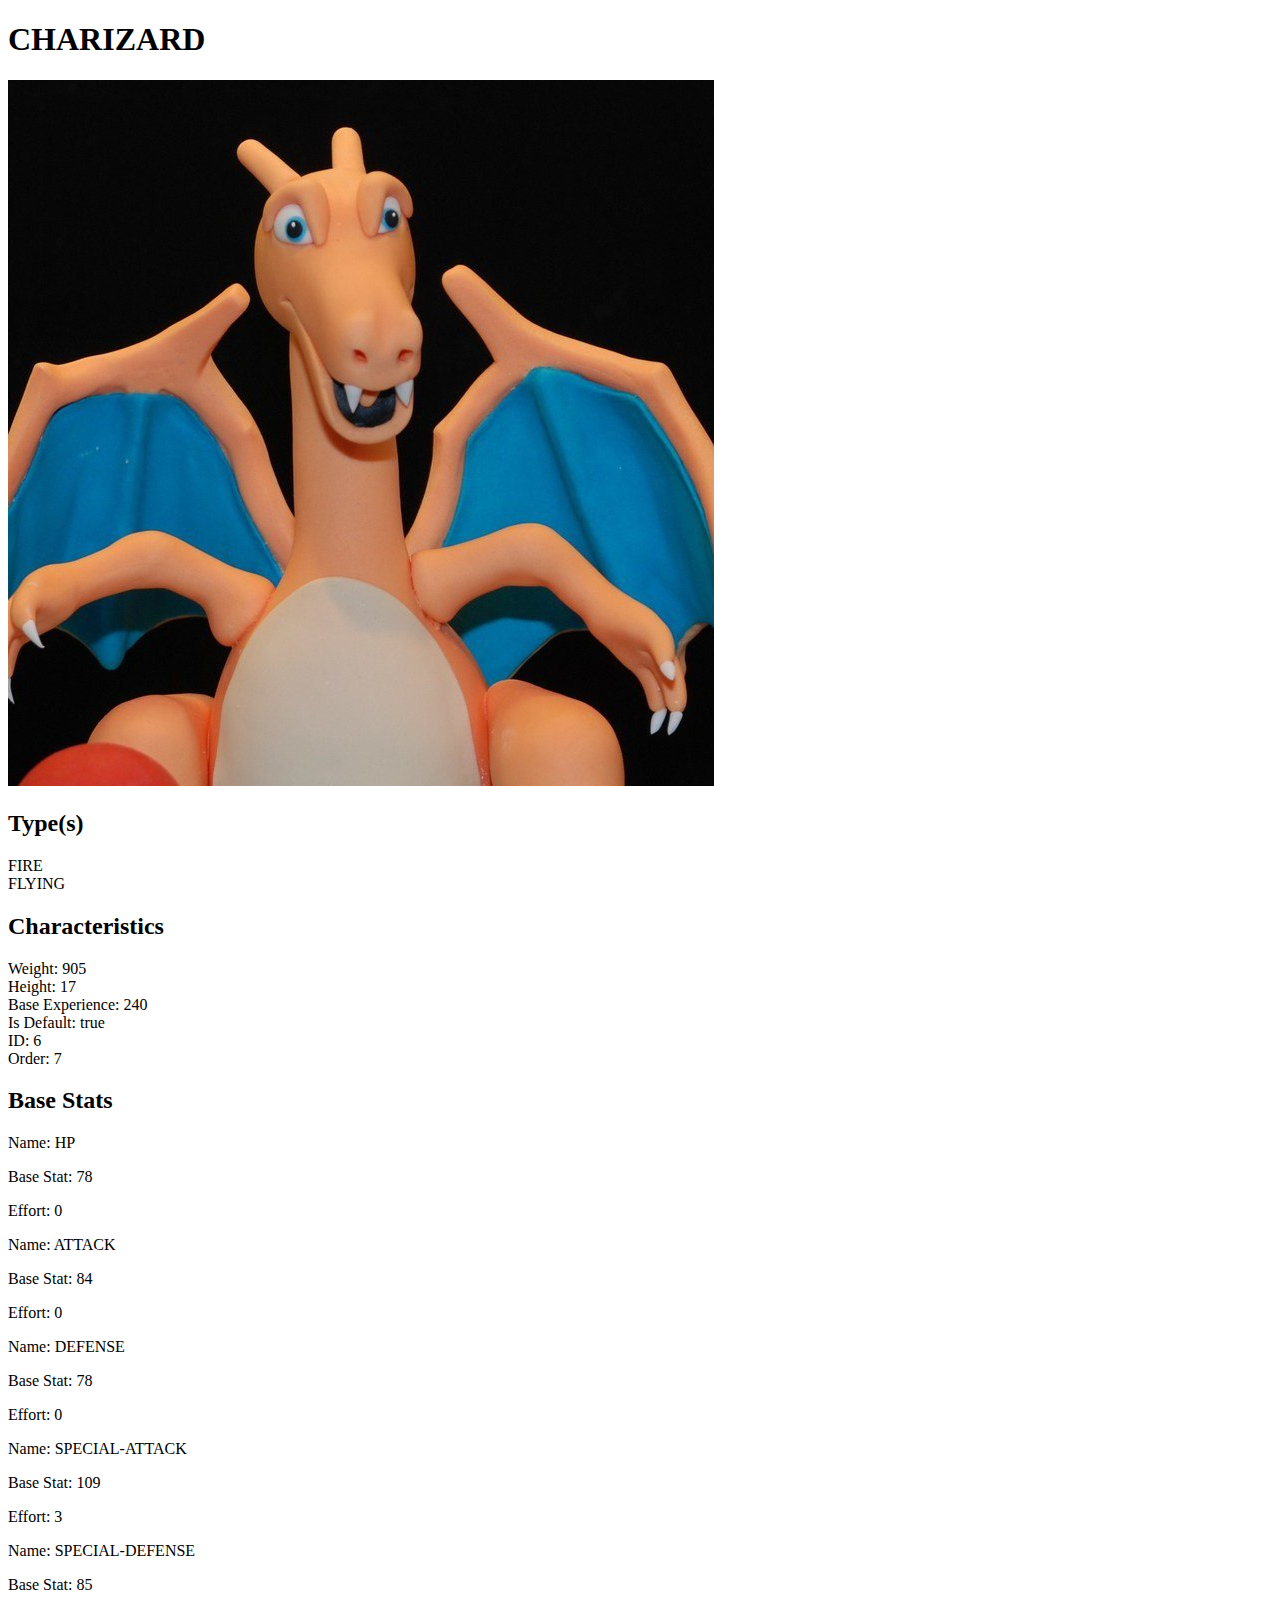
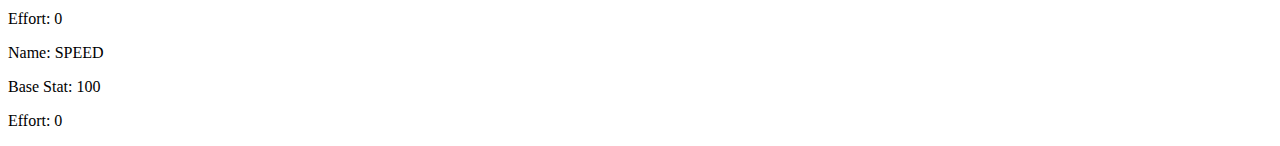
==== charizard.html @ 762eeeb7 "Finished converting the JSON string to an HTML page with the exception of the move list" ====
<!DOCTYPE html>
<html lang="en">
<head>
    <meta charset="UTF-8">
    <meta http-equiv="X-UA-Compatible" content="IE=edge">
    <meta name="viewport" content="width=device-width, initial-scale=1.0">
    <title>Charizard</title>
</head>
<body>
    <script src="js/script.js"></script>
</body>
</html>
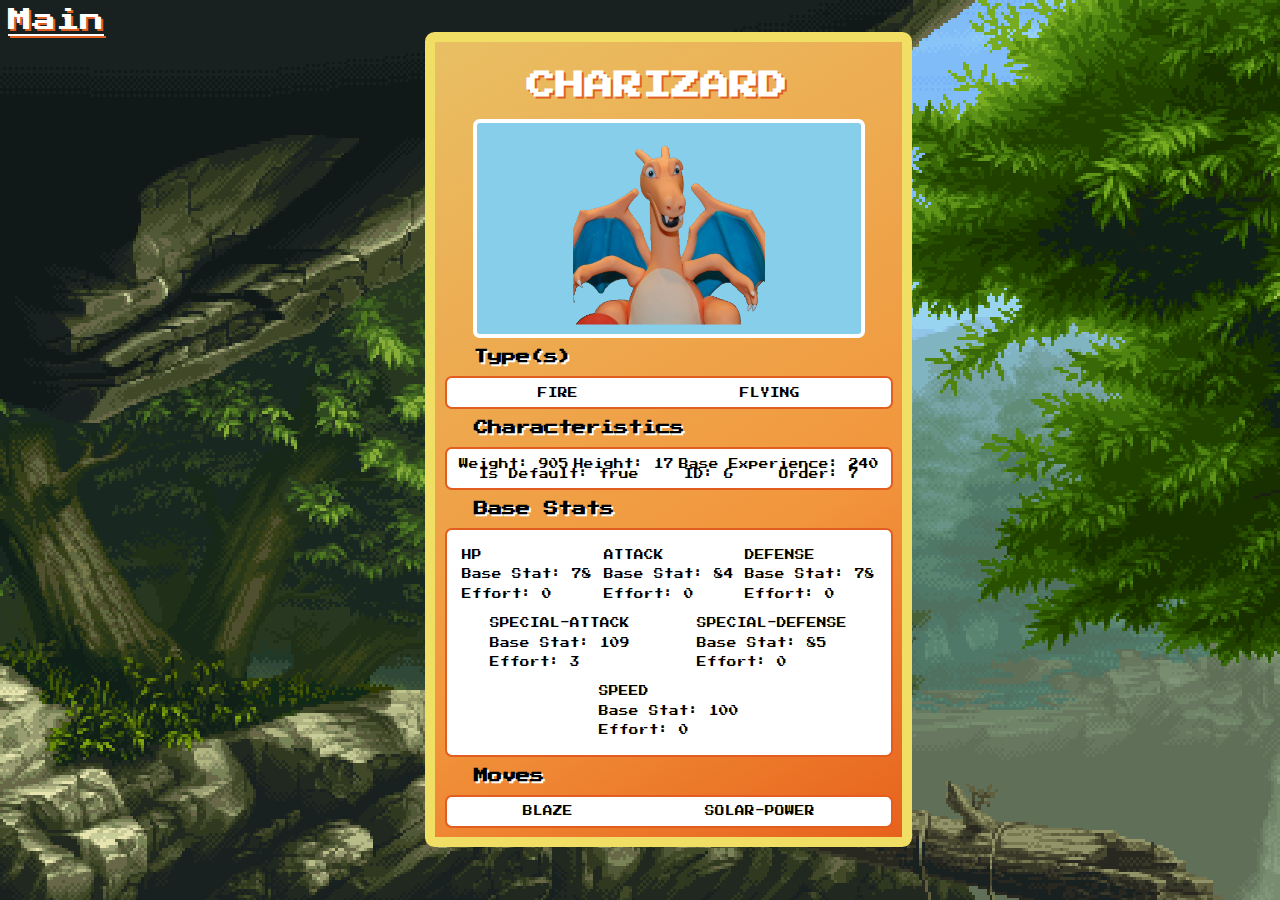
==== commit d339066e: "displayed json content + style" ====
--- a/charizard.html
+++ b/charizard.html
@@ -4,9 +4,17 @@
     <meta charset="UTF-8">
     <meta http-equiv="X-UA-Compatible" content="IE=edge">
     <meta name="viewport" content="width=device-width, initial-scale=1.0">
+    <link rel="preconnect" href="https://fonts.googleapis.com">
+    <link rel="preconnect" href="https://fonts.gstatic.com" crossorigin>
+    <link href="https://fonts.googleapis.com/css2?family=Luckiest+Guy&family=Press+Start+2P&display=swap" rel="stylesheet">
+    <link rel="stylesheet" href="css/page.css">
     <title>Charizard</title>
 </head>
 <body>
+    <nav>
+        <a href="index.html">Main</a>
+    </nav>
+    <div id="cardStats"></div>
     <script src="js/script.js"></script>
 </body>
 </html>--- a/css/page.css
+++ b/css/page.css
@@ -0,0 +1,82 @@
+body {
+  background-image: url("../images/back5.webp");
+  font-family: 'Press Start 2P', cursive;
+}
+
+a {
+  font-size: 1.5em;
+  color: white;
+  text-shadow: 2px 2px #e25e20;
+}
+
+a:hover {
+  color: #e25e20;
+  text-shadow: 2px 2px white;
+}
+
+#cardStats {
+  background: linear-gradient(150deg, #e9bf63 0%, #f2963d 64%, #e7621c 100%);
+  width: 35vw;
+  height: -webkit-min-content;
+  height: -moz-min-content;
+  height: min-content;
+  padding: 1em;
+  margin-left: 33%;
+  margin-right: auto;
+  border: 10px solid #f0df64;
+  border-radius: 1em;
+  font-size: .6em;
+}
+
+#cardStats img {
+  border-radius: .7em;
+  margin-left: 2.9em;
+  padding: 1em;
+  background-color: skyblue;
+  width: 20em;
+  padding-left: 10em;
+  padding-right: 10em;
+  border: 4px solid white;
+}
+
+#cardStats h1 {
+  font-size: 3em;
+  padding-left: 18.4%;
+  color: white;
+  text-shadow: 2px 2px #e25e20;
+}
+
+#cardStats h1:hover {
+  color: #e25e20;
+  text-shadow: 2px 2px white;
+}
+
+h2 {
+  margin-left: 2em;
+  color: black;
+  text-shadow: 2px 2px white;
+}
+
+h2:hover {
+  color: #e25e20;
+  text-shadow: 2px 2px white;
+}
+
+section {
+  display: -webkit-box;
+  display: -ms-flexbox;
+  display: flex;
+  -webkit-box-align: center;
+      -ms-flex-align: center;
+          align-items: center;
+  -ms-flex-wrap: wrap;
+      flex-wrap: wrap;
+  -ms-flex-pack: distribute;
+      justify-content: space-around;
+  border: 2px solid #e25e20;
+  padding: 1em;
+  background-color: white;
+  font-size: 1em;
+  border-radius: .7em;
+}
+/*# sourceMappingURL=page.css.map */